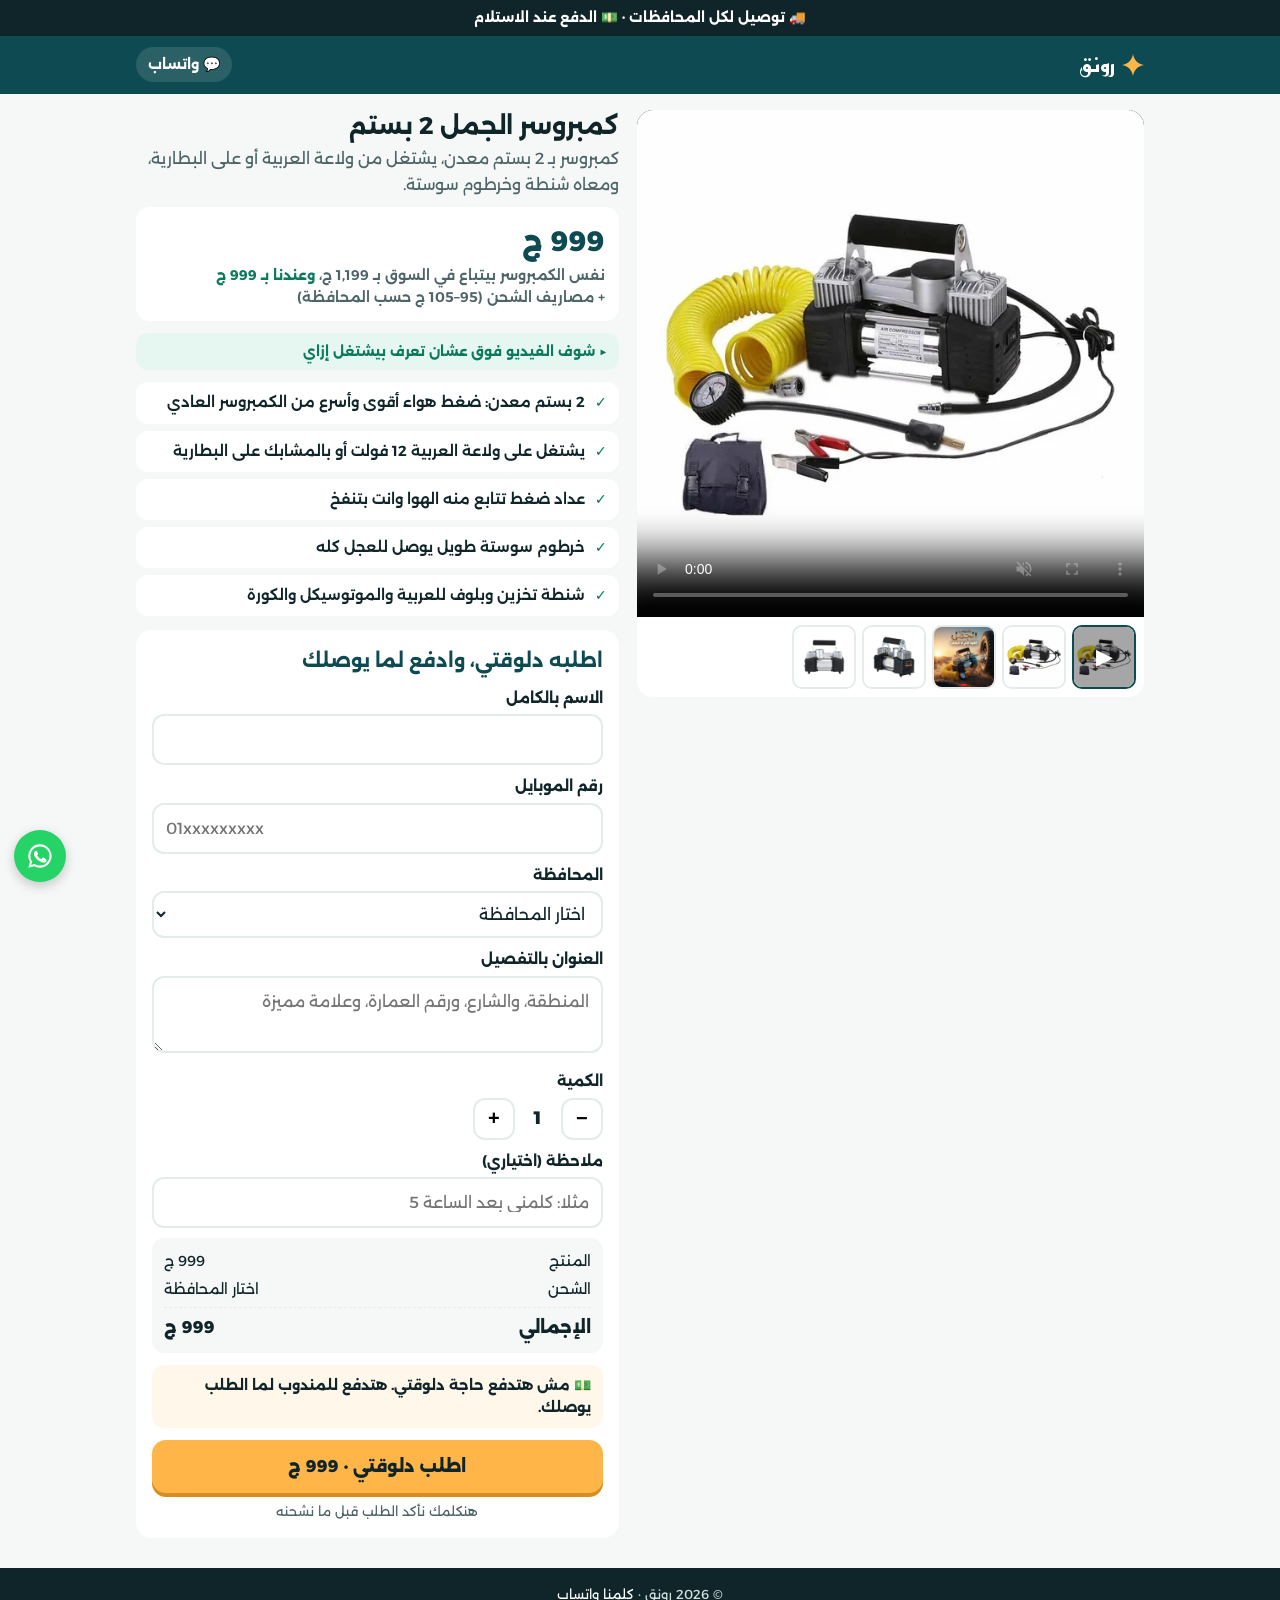
==== camel.html @ 613ed4f1 "Rawnaq car store: digital and Camel compressors" ====
<!doctype html>
<html lang="ar" dir="rtl">
<head>
<meta charset="utf-8">
<meta name="viewport" content="width=device-width,initial-scale=1">
<title>كمبروسر الجمل 2 بستم | رونق</title>
<meta name="description" content="كمبروسر الجمل 2 بستم معدن، يشتغل من الولاعة أو البطارية. الدفع عند الاستلام لكل المحافظات.">
<meta property="og:title" content="كمبروسر الجمل 2 بستم | رونق">
<meta property="og:description" content="كمبروسر الجمل 2 بستم معدن، يشتغل من الولاعة أو البطارية. الدفع عند الاستلام لكل المحافظات.">
<meta name="theme-color" content="#0E4A52">
<link rel="icon" href="data:image/svg+xml,%3Csvg xmlns='http://www.w3.org/2000/svg' viewBox='0 0 24 24'%3E%3Cpath fill='%23FFB547' d='M12 0c.9 6.4 5.6 11.1 12 12-6.4.9-11.1 5.6-12 12-.9-6.4-5.6-11.1-12-12C6.4 11.1 11.1 6.4 12 0z'/%3E%3C/svg%3E">
<link rel="preconnect" href="https://fonts.googleapis.com"><link rel="preconnect" href="https://fonts.gstatic.com" crossorigin>
<link rel="stylesheet" href="https://fonts.googleapis.com/css2?family=Alexandria:wght@600;800&family=Reem+Kufi:wght@700&display=swap" media="print" onload="this.media='all'">
<link rel="stylesheet" href="style.css?v=1">
<script src="config.js?v=1"></script>
</head>
<body data-p="camel" class="has-sticky">
<div class="topbar">🚚 توصيل لكل المحافظات · 💵 الدفع عند الاستلام</div>
<header><div class="wrap"><a class="logo" href="./"><svg viewBox="0 0 24 24" aria-hidden="true"><path fill="#FFB547" d="M12 0c.9 6.4 5.6 11.1 12 12-6.4.9-11.1 5.6-12 12-.9-6.4-5.6-11.1-12-12C6.4 11.1 11.1 6.4 12 0z"/></svg>رونق</a><a class="hdr-wa" data-wa="أهلًا، عندي سؤال" href="#" target="_blank" rel="noopener">💬 واتساب</a></div></header>
<main class="wrap"><div class="pp">
<div><div class="gal"><div class="main" id="main"></div><div class="thumbs" id="thumbs"></div></div></div>
<div class="info">
<h1 id="pname"></h1><p class="short" id="pshort"></p>
<div class="pricebox"><div class="price" id="pprice"></div><div class="mkt" id="pmkt" hidden></div><div class="mkt">+ مصاريف الشحن (95–105 ج حسب المحافظة)</div></div>
<div class="vidnote">▶️ شوف الفيديو فوق عشان تعرف بيشتغل إزاي</div>
<ul class="pts" id="pts"></ul>
<form class="order" id="order" novalidate>
<h2>اطلبه دلوقتي، وادفع لما يوصلك</h2>
<div class="f" id="f-name"><label for="name">الاسم بالكامل</label><input id="name" autocomplete="name" maxlength="80"><div class="err">اكتب اسمك (اسمين على الأقل)</div></div>
<div class="f" id="f-phone"><label for="phone">رقم الموبايل</label><input id="phone" type="tel" inputmode="tel" autocomplete="tel" placeholder="01xxxxxxxxx" maxlength="18"><div class="err">رقم مصري 11 رقم بيبدأ بـ 010 أو 011 أو 012 أو 015</div></div>
<div class="f" id="f-gov"><label for="gov">المحافظة</label><select id="gov"><option value="">اختار المحافظة</option></select><div class="err">اختار المحافظة</div></div>
<div class="f" id="f-address"><label for="address">العنوان بالتفصيل</label><textarea id="address" maxlength="250" placeholder="المنطقة، والشارع، ورقم العمارة، وعلامة مميزة"></textarea><div class="err">اكتب العنوان بالتفصيل عشان المندوب يوصلك</div></div>
<div class="f"><label>الكمية</label><div class="qty"><button type="button" id="qm">−</button><output id="qv">1</output><button type="button" id="qp">+</button></div></div>
<div class="f"><label for="note">ملاحظة (اختياري)</label><input id="note" maxlength="200" placeholder="مثلًا: كلّمني بعد الساعة 5"></div>
<div class="hp" aria-hidden="true"><label>سيب الخانة دي فاضية<input type="text" name="website" tabindex="-1" autocomplete="off"></label></div>
<div class="sum"><div><span>المنتج</span><span id="sSub"></span></div><div><span>الشحن</span><span id="sShip"></span></div><div class="tot"><span>الإجمالي</span><span id="sTot"></span></div></div>
<div class="cod">💵 مش هتدفع حاجة دلوقتي. هتدفع للمندوب لما الطلب يوصلك.</div>
<div class="formmsg" id="msg"></div>
<button class="btn" id="go" type="submit">اطلب دلوقتي</button>
<p style="text-align:center;color:var(--muted);font-size:13px;margin:8px 0 0">هنكلمك نأكد الطلب قبل ما نشحنه</p>
</form>
</div></div></main>
<div class="sticky"><div class="price" id="sPrice"></div><button class="btn" type="button" id="stickyBtn">اطلب دلوقتي</button></div>
<footer>© <span id="yr"></span> رونق · <a data-wa="أهلًا" href="#" target="_blank" rel="noopener">كلمنا واتساب</a></footer>
<a class="waf" data-wa="أهلًا، عندي سؤال عن الكمبروسر" href="#" target="_blank" rel="noopener" aria-label="كلمنا واتساب"><svg viewBox="0 0 24 24"><path d="M12 2a10 10 0 0 0-8.6 15.1L2 22l5-1.3A10 10 0 1 0 12 2zm0 18.2a8.2 8.2 0 0 1-4.2-1.1l-.3-.2-3 .8.8-2.9-.2-.3A8.2 8.2 0 1 1 12 20.2zm4.5-6.1c-.2-.1-1.5-.7-1.7-.8-.2-.1-.4-.1-.6.1l-.8 1c-.1.2-.3.2-.5.1a6.7 6.7 0 0 1-3.3-2.9c-.2-.4.2-.4.7-1.3.1-.2 0-.3 0-.4l-.8-1.8c-.2-.5-.4-.4-.6-.4h-.5a1 1 0 0 0-.7.3 3 3 0 0 0-.9 2.2 5.2 5.2 0 0 0 1.1 2.8 11.9 11.9 0 0 0 4.6 4c1.7.7 2.4.8 3.2.7.5-.1 1.5-.6 1.8-1.2.2-.6.2-1.1.1-1.2l-.4-.2z"/></svg></a>
<script src="app.js?v=1"></script>
</body>
</html>
---- style.css ----
:root{--pet:#0E4A52;--pet2:#14636D;--gold:#FFB547;--ink:#10252A;--bg:#F5F8F7;--card:#E3ECEA;--muted:#4D6468;--red:#C2410C;--green:#0B7A5C}
*{box-sizing:border-box}
html{-webkit-text-size-adjust:100%}
body{margin:0;background:var(--bg);color:var(--ink);font-family:'Alexandria',system-ui,-apple-system,'Segoe UI',Tahoma,sans-serif;line-height:1.6}
a{color:inherit}
img,video{max-width:100%;display:block}
.wrap{max-width:1040px;margin:0 auto;padding:0 16px}
.topbar{background:var(--ink);color:#fff;text-align:center;font-size:13.5px;font-weight:700;padding:7px 12px}
header{background:var(--pet);color:#fff}
header .wrap{display:flex;align-items:center;justify-content:space-between;height:58px}
.logo{display:flex;align-items:center;gap:7px;font-family:'Reem Kufi','Alexandria',sans-serif;font-size:24px;font-weight:700;text-decoration:none;color:#fff}
.logo svg{width:22px;height:22px}
.hdr-wa{color:#fff;text-decoration:none;font-weight:700;font-size:14px;background:rgba(255,255,255,.12);border-radius:999px;padding:6px 12px}
.hero{background:linear-gradient(160deg,var(--pet),#0A3138);color:#fff;padding:26px 0 30px}
.hero h1{margin:0 0 6px;font-size:27px;line-height:1.3;color:var(--gold)}
.hero p{margin:0;opacity:.92}
.trust{display:grid;grid-template-columns:repeat(3,1fr);gap:8px;margin:16px 0 0}
.trust div{background:rgba(255,255,255,.1);border-radius:12px;padding:8px;text-align:center;font-size:12.5px;font-weight:700}
.trust b{display:block;font-size:18px}
.grid{display:grid;grid-template-columns:repeat(auto-fill,minmax(260px,1fr));gap:14px;margin:20px 0 30px}
.card{background:#fff;border-radius:16px;overflow:hidden;text-decoration:none;color:inherit;display:block;box-shadow:0 1px 0 var(--card)}
.card .im{position:relative;aspect-ratio:1/1;background:#fff}
.card .im img{width:100%;height:100%;object-fit:contain}
.tag{position:absolute;top:10px;right:10px;background:var(--gold);color:var(--ink);font-weight:800;font-size:12.5px;border-radius:999px;padding:3px 10px}
.card .b{padding:12px 14px 14px}
.card h3{margin:0 0 4px;font-size:17px}
.card p{margin:0 0 8px;color:var(--muted);font-size:14px}
.price{font-size:22px;font-weight:800;color:var(--pet)}
.price small{font-size:13px;color:var(--muted);font-weight:600}
.btn{display:flex;align-items:center;justify-content:center;gap:8px;width:100%;border:0;border-radius:14px;background:var(--gold);color:var(--ink);font:inherit;font-weight:800;font-size:17px;padding:13px 16px;cursor:pointer;text-decoration:none;box-shadow:0 4px 0 #D68E1F}
.btn:active{transform:translateY(2px);box-shadow:0 2px 0 #D68E1F}
.btn[disabled]{opacity:.6}
.btn.wa{background:#25D366;color:#fff;box-shadow:0 4px 0 #1A9E4B}
/* صفحة المنتج */
.pp{display:grid;gap:18px;margin:16px 0 30px}
@media(min-width:860px){.pp{grid-template-columns:1.05fr 1fr;align-items:start}}
.gal{background:#fff;border-radius:16px;overflow:hidden}
.gal .main{aspect-ratio:1/1;background:#000;display:flex;align-items:center;justify-content:center}
.gal .main video,.gal .main img{width:100%;height:100%;object-fit:contain;background:#fff}
.gal .main video{background:#000}
.thumbs{display:flex;gap:6px;padding:8px;overflow-x:auto}
.thumbs button{flex:none;width:64px;height:64px;border:2px solid var(--card);border-radius:10px;padding:0;background:#fff;cursor:pointer;overflow:hidden;position:relative}
.thumbs button.on{border-color:var(--pet)}
.thumbs img{width:100%;height:100%;object-fit:cover}
.thumbs .play{position:absolute;inset:0;display:flex;align-items:center;justify-content:center;background:rgba(0,0,0,.35);color:#fff;font-size:22px}
.info h1{margin:0 0 4px;font-size:24px;line-height:1.35}
.info .short{color:var(--muted);margin:0 0 10px}
.pricebox{background:#fff;border-radius:14px;padding:12px 14px;margin-bottom:12px}
.pricebox .price{font-size:28px}
.mkt{color:var(--muted);font-size:14px;font-weight:600}
.mkt b{color:var(--green)}
.pts{list-style:none;padding:0;margin:0 0 14px;display:grid;gap:7px}
.pts li{background:#fff;border-radius:12px;padding:9px 12px;font-weight:600;font-size:14.5px;position:relative;padding-inline-start:34px}
.pts li::before{content:'✓';position:absolute;inset-inline-start:12px;color:var(--green);font-weight:900}
.vidnote{background:#E6F7F2;color:var(--green);border-radius:12px;padding:8px 12px;font-size:13.5px;font-weight:700;margin-bottom:12px}
form.order{background:#fff;border-radius:16px;padding:16px}
form.order h2{margin:0 0 10px;font-size:19px;color:var(--pet)}
.f{margin-bottom:10px}
.f label{display:block;font-weight:700;margin-bottom:4px;font-size:14.5px}
.f input,.f select,.f textarea{width:100%;border:2px solid var(--card);border-radius:12px;padding:11px 12px;font:inherit;background:#fff;color:var(--ink)}
.f textarea{min-height:70px;resize:vertical}
.f .err{display:none;color:var(--red);font-size:13px;margin-top:3px}
.f.bad input,.f.bad select,.f.bad textarea{border-color:var(--red)}
.f.bad .err{display:block}
.qty{display:flex;align-items:center;gap:8px}
.qty button{width:42px;height:42px;border-radius:12px;border:2px solid var(--card);background:#fff;font-size:20px;font-weight:800;cursor:pointer}
.qty output{min-width:30px;text-align:center;font-weight:800;font-size:18px}
.sum{background:var(--bg);border-radius:12px;padding:10px 12px;margin:10px 0 12px;font-size:14.5px}
.sum div{display:flex;justify-content:space-between;padding:2px 0}
.sum .tot{font-weight:800;font-size:17px;border-top:1px dashed var(--card);margin-top:4px;padding-top:6px}
.cod{display:flex;gap:8px;align-items:center;background:#FFF8EA;border-radius:12px;padding:9px 12px;font-weight:700;font-size:14px;margin-bottom:12px}
.formmsg{display:none;background:#FFF1EC;color:var(--red);border-radius:12px;padding:10px 12px;margin-bottom:10px;font-weight:700}
.hp{position:absolute;width:1px;height:1px;overflow:hidden;opacity:0;pointer-events:none}
.sticky{position:fixed;bottom:0;left:0;right:0;background:#fff;padding:10px 16px calc(10px + env(safe-area-inset-bottom));box-shadow:0 -4px 16px rgba(0,0,0,.08);z-index:5;display:flex;gap:10px;align-items:center}
.sticky .price{font-size:19px;white-space:nowrap}
@media(min-width:860px){.sticky{display:none}}
body.has-sticky{padding-bottom:76px}
@media(min-width:860px){body.has-sticky{padding-bottom:0}}
footer{background:var(--ink);color:#cfe0de;font-size:13px;text-align:center;padding:16px}
footer a{color:#fff}
.waf{position:fixed;bottom:86px;left:14px;width:52px;height:52px;border-radius:50%;background:#25D366;display:flex;align-items:center;justify-content:center;box-shadow:0 4px 12px rgba(0,0,0,.2);z-index:6}
.waf svg{width:28px;height:28px;fill:#fff}
@media(min-width:860px){.waf{bottom:18px}}
.ok{background:#E6F7F2;color:var(--green);border-radius:14px;padding:12px 14px;font-weight:700;margin:12px 0}
.box{background:#fff;border-radius:16px;padding:14px;margin-bottom:12px}
.row{display:flex;justify-content:space-between;gap:10px;padding:4px 0;border-bottom:1px dashed var(--card)}
.row:last-child{border:0}
.pp>div{min-width:0}
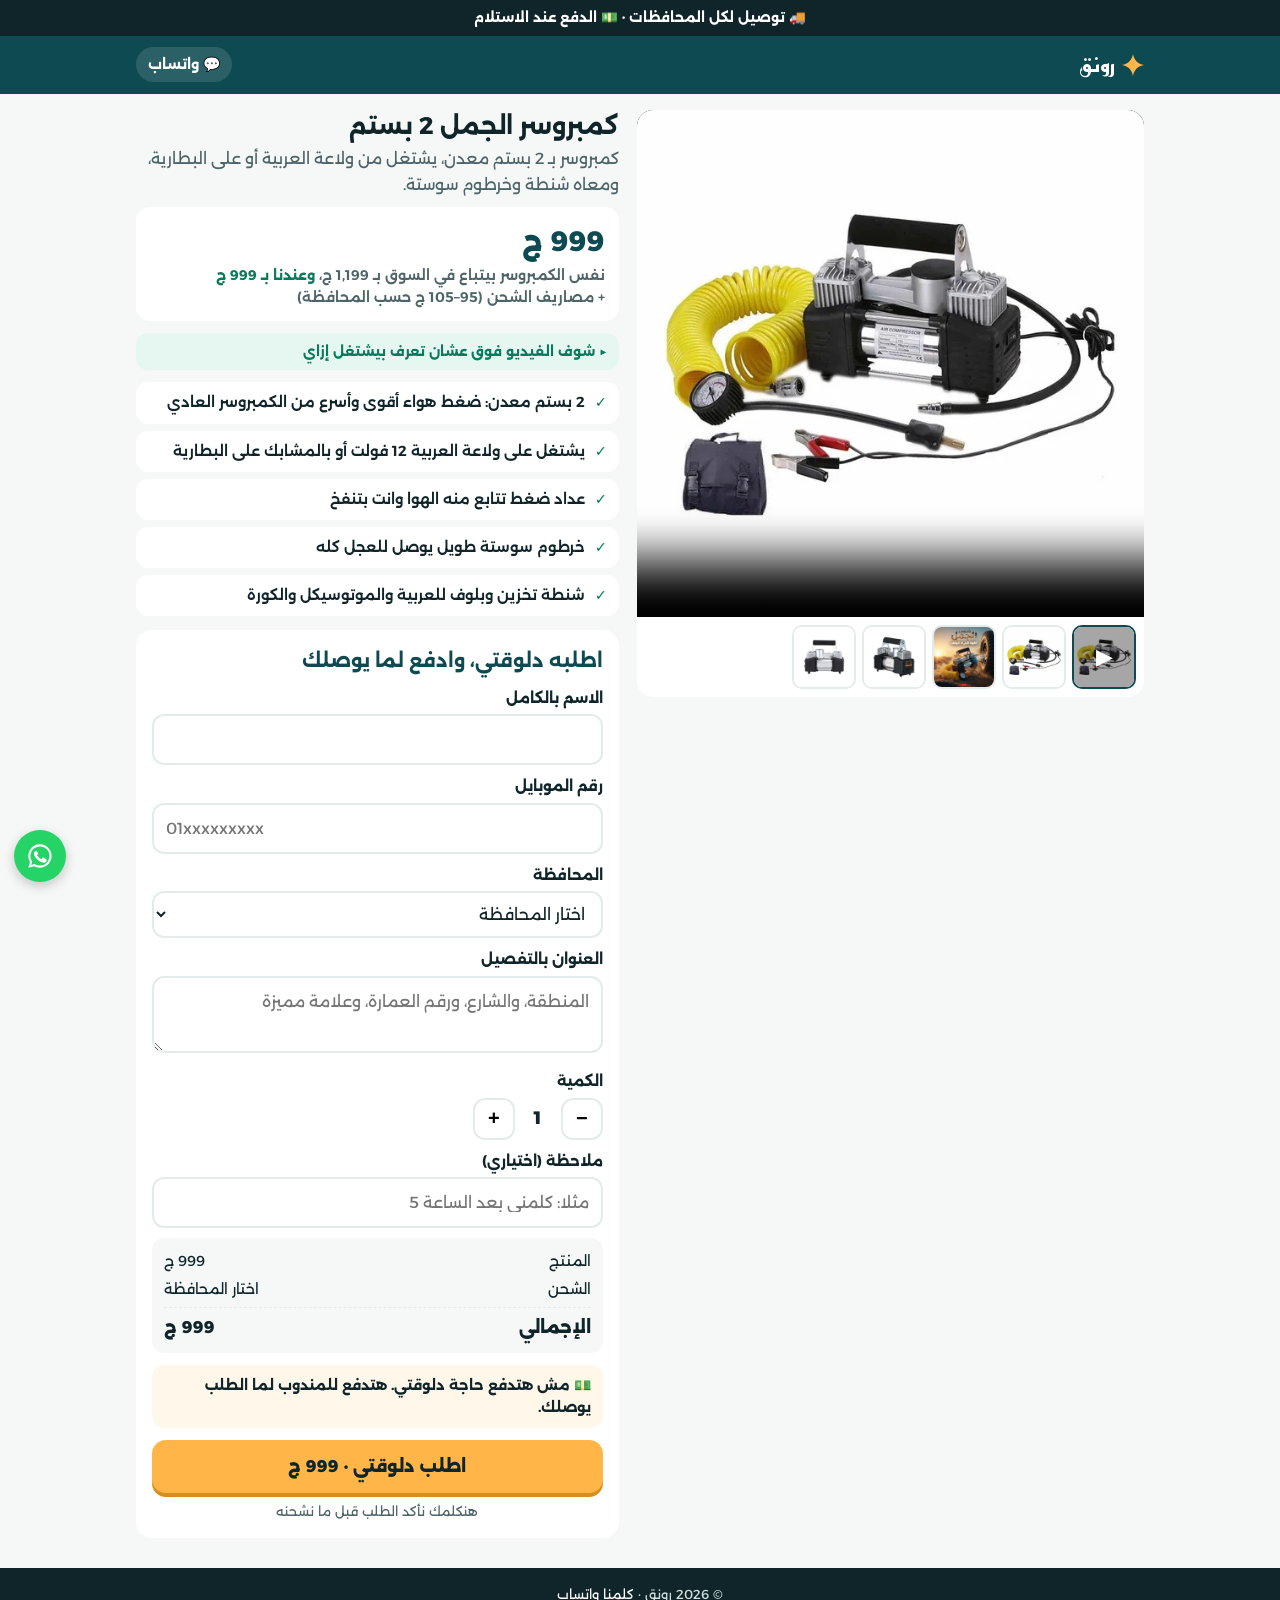
==== commit ab81637b: "Add Drop Shipping pixel" ====
--- a/camel.html
+++ b/camel.html
@@ -11,8 +11,8 @@
 <link rel="icon" href="data:image/svg+xml,%3Csvg xmlns='http://www.w3.org/2000/svg' viewBox='0 0 24 24'%3E%3Cpath fill='%23FFB547' d='M12 0c.9 6.4 5.6 11.1 12 12-6.4.9-11.1 5.6-12 12-.9-6.4-5.6-11.1-12-12C6.4 11.1 11.1 6.4 12 0z'/%3E%3C/svg%3E">
 <link rel="preconnect" href="https://fonts.googleapis.com"><link rel="preconnect" href="https://fonts.gstatic.com" crossorigin>
 <link rel="stylesheet" href="https://fonts.googleapis.com/css2?family=Alexandria:wght@600;800&family=Reem+Kufi:wght@700&display=swap" media="print" onload="this.media='all'">
-<link rel="stylesheet" href="style.css?v=1">
-<script src="config.js?v=1"></script>
+<link rel="stylesheet" href="style.css?v=2">
+<script src="config.js?v=2"></script>
 </head>
 <body data-p="camel" class="has-sticky">
 <div class="topbar">🚚 توصيل لكل المحافظات · 💵 الدفع عند الاستلام</div>
@@ -43,6 +43,6 @@
 <div class="sticky"><div class="price" id="sPrice"></div><button class="btn" type="button" id="stickyBtn">اطلب دلوقتي</button></div>
 <footer>© <span id="yr"></span> رونق · <a data-wa="أهلًا" href="#" target="_blank" rel="noopener">كلمنا واتساب</a></footer>
 <a class="waf" data-wa="أهلًا، عندي سؤال عن الكمبروسر" href="#" target="_blank" rel="noopener" aria-label="كلمنا واتساب"><svg viewBox="0 0 24 24"><path d="M12 2a10 10 0 0 0-8.6 15.1L2 22l5-1.3A10 10 0 1 0 12 2zm0 18.2a8.2 8.2 0 0 1-4.2-1.1l-.3-.2-3 .8.8-2.9-.2-.3A8.2 8.2 0 1 1 12 20.2zm4.5-6.1c-.2-.1-1.5-.7-1.7-.8-.2-.1-.4-.1-.6.1l-.8 1c-.1.2-.3.2-.5.1a6.7 6.7 0 0 1-3.3-2.9c-.2-.4.2-.4.7-1.3.1-.2 0-.3 0-.4l-.8-1.8c-.2-.5-.4-.4-.6-.4h-.5a1 1 0 0 0-.7.3 3 3 0 0 0-.9 2.2 5.2 5.2 0 0 0 1.1 2.8 11.9 11.9 0 0 0 4.6 4c1.7.7 2.4.8 3.2.7.5-.1 1.5-.6 1.8-1.2.2-.6.2-1.1.1-1.2l-.4-.2z"/></svg></a>
-<script src="app.js?v=1"></script>
+<script src="app.js?v=2"></script>
 </body>
 </html>
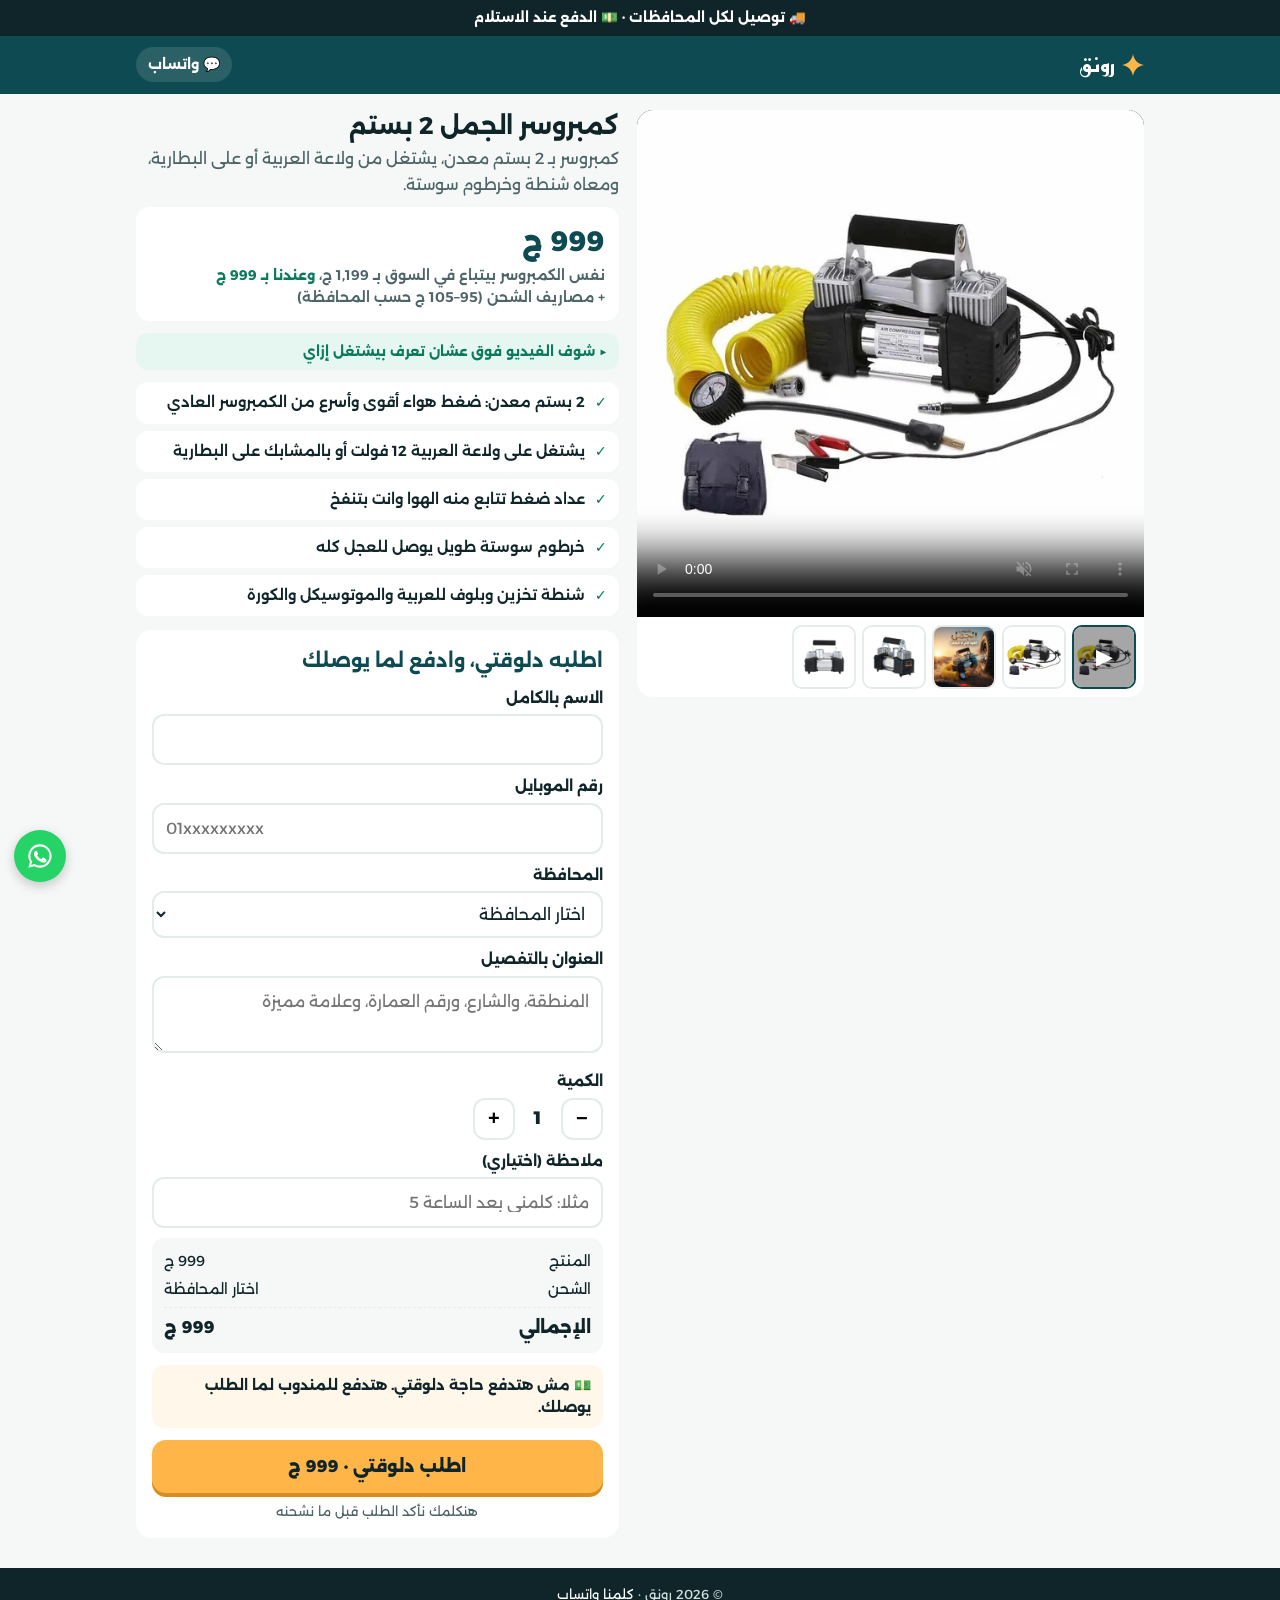
==== commit 26bcfe7e: "Add rust remover page with 1/2 piece options" ====
--- a/camel.html
+++ b/camel.html
@@ -11,8 +11,8 @@
 <link rel="icon" href="data:image/svg+xml,%3Csvg xmlns='http://www.w3.org/2000/svg' viewBox='0 0 24 24'%3E%3Cpath fill='%23FFB547' d='M12 0c.9 6.4 5.6 11.1 12 12-6.4.9-11.1 5.6-12 12-.9-6.4-5.6-11.1-12-12C6.4 11.1 11.1 6.4 12 0z'/%3E%3C/svg%3E">
 <link rel="preconnect" href="https://fonts.googleapis.com"><link rel="preconnect" href="https://fonts.gstatic.com" crossorigin>
 <link rel="stylesheet" href="https://fonts.googleapis.com/css2?family=Alexandria:wght@600;800&family=Reem+Kufi:wght@700&display=swap" media="print" onload="this.media='all'">
-<link rel="stylesheet" href="style.css?v=2">
-<script src="config.js?v=2"></script>
+<link rel="stylesheet" href="style.css?v=3">
+<script src="config.js?v=3"></script>
 </head>
 <body data-p="camel" class="has-sticky">
 <div class="topbar">🚚 توصيل لكل المحافظات · 💵 الدفع عند الاستلام</div>
@@ -43,6 +43,6 @@
 <div class="sticky"><div class="price" id="sPrice"></div><button class="btn" type="button" id="stickyBtn">اطلب دلوقتي</button></div>
 <footer>© <span id="yr"></span> رونق · <a data-wa="أهلًا" href="#" target="_blank" rel="noopener">كلمنا واتساب</a></footer>
 <a class="waf" data-wa="أهلًا، عندي سؤال عن الكمبروسر" href="#" target="_blank" rel="noopener" aria-label="كلمنا واتساب"><svg viewBox="0 0 24 24"><path d="M12 2a10 10 0 0 0-8.6 15.1L2 22l5-1.3A10 10 0 1 0 12 2zm0 18.2a8.2 8.2 0 0 1-4.2-1.1l-.3-.2-3 .8.8-2.9-.2-.3A8.2 8.2 0 1 1 12 20.2zm4.5-6.1c-.2-.1-1.5-.7-1.7-.8-.2-.1-.4-.1-.6.1l-.8 1c-.1.2-.3.2-.5.1a6.7 6.7 0 0 1-3.3-2.9c-.2-.4.2-.4.7-1.3.1-.2 0-.3 0-.4l-.8-1.8c-.2-.5-.4-.4-.6-.4h-.5a1 1 0 0 0-.7.3 3 3 0 0 0-.9 2.2 5.2 5.2 0 0 0 1.1 2.8 11.9 11.9 0 0 0 4.6 4c1.7.7 2.4.8 3.2.7.5-.1 1.5-.6 1.8-1.2.2-.6.2-1.1.1-1.2l-.4-.2z"/></svg></a>
-<script src="app.js?v=2"></script>
+<script src="app.js?v=3"></script>
 </body>
 </html>
--- a/style.css
+++ b/style.css
@@ -86,3 +86,13 @@
 .row{display:flex;justify-content:space-between;gap:10px;padding:4px 0;border-bottom:1px dashed var(--card)}
 .row:last-child{border:0}
 .pp>div{min-width:0}
+.vars{display:grid;grid-template-columns:1fr 1fr;gap:8px}
+.var{border:2px solid var(--card);background:#fff;border-radius:14px;padding:10px 8px;font:inherit;cursor:pointer;display:flex;flex-direction:column;align-items:center;gap:2px;color:var(--ink);position:relative}
+.var b{font-size:15px}
+.var span{font-size:20px;font-weight:800;color:var(--pet)}
+.var em{font-style:normal;font-size:12px;font-weight:800;background:var(--gold);border-radius:999px;padding:1px 9px}
+.var.on{border-color:var(--pet);background:#E6F2F1;box-shadow:0 0 0 2px var(--pet) inset}
+.steps{display:grid;grid-template-columns:repeat(3,1fr);gap:8px;margin:0 0 14px}
+.steps div{background:#fff;border-radius:12px;padding:10px 6px;text-align:center;font-size:13px;font-weight:700}
+.steps b{display:block;font-size:22px}
+.pricebox .price span{font-size:20px}.pricebox .price span b{font-size:26px}
